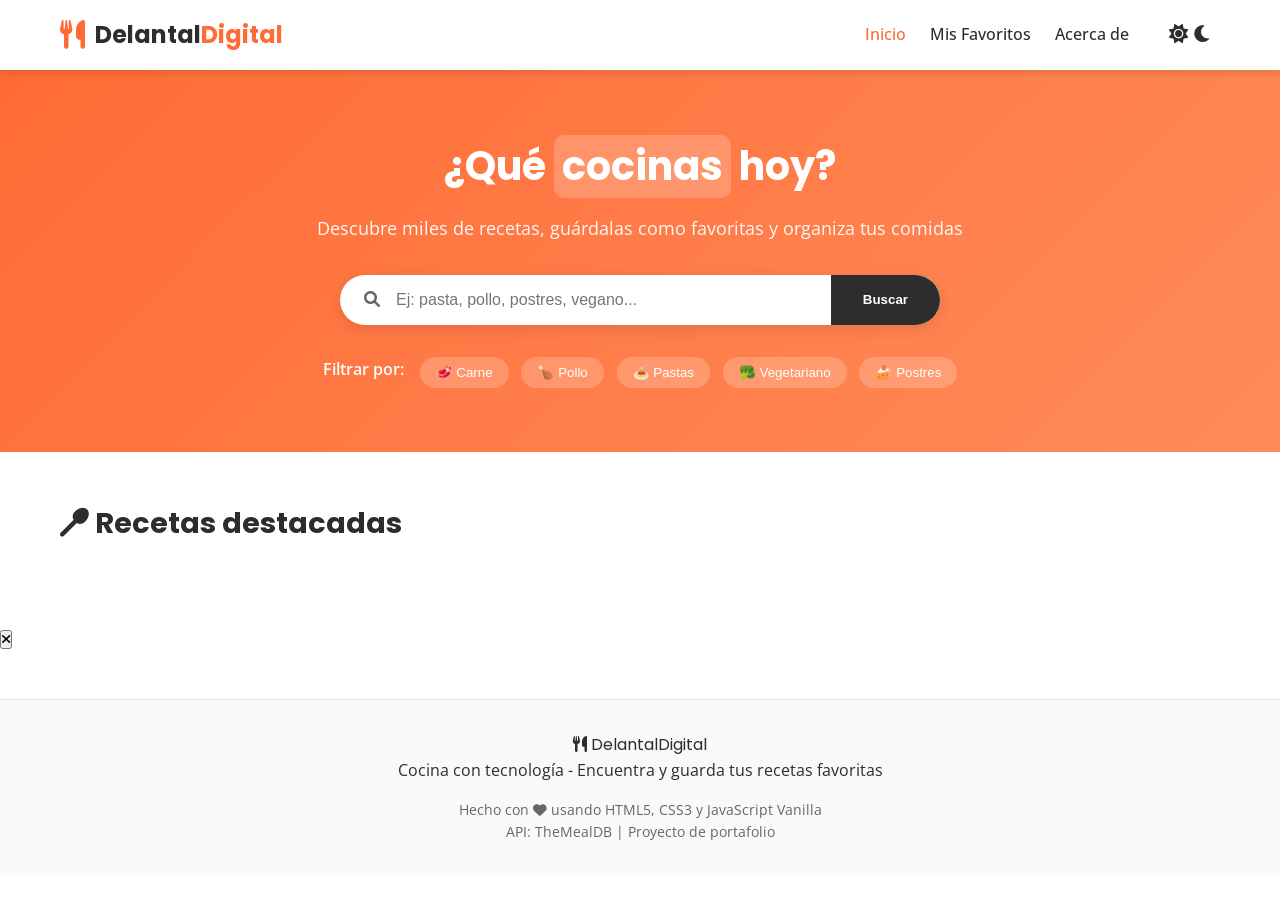
==== index.html @ 331c7328 "chore(estructura): inicializa proyecto Delantal Digital con estructura base" ====
<!DOCTYPE html>
<html lang="es">

<head>
    <meta charset="UTF-8">
    <meta name="viewport" content="width=device-width, initial-scale=1.0">
    <meta name="description" content="Delantal Digital - Busca, guarda y organiza tus recetas favoritas">
    <title>Delantal Digital | Cocina con tecnología</title>

    <!-- Google Fonts -->
    <link
        href="https://fonts.googleapis.com/css2?family=Poppins:wght@400;500;600;700&family=Open+Sans:wght@400;600&display=swap"
        rel="stylesheet">

    <!-- Font Awesome -->
    <link rel="stylesheet" href="https://cdnjs.cloudflare.com/ajax/libs/font-awesome/6.0.0/css/all.min.css">

    <!-- CSS -->
    <link rel="stylesheet" href="css/style.css">
    <link rel="stylesheet" href="css/components.css">
    <link rel="stylesheet" href="css/responsive.css">
    <link rel="stylesheet" href="css/dark-mode.css">
</head>

<body>
    <header class="header">
        <div class="container header__container">
            <div class="logo">
                <a href="index.html">
                    <i class="fas fa-utensils logo__icon"></i>
                    <span class="logo__text">Delantal<span class="logo__highlight">Digital</span></span>
                </a>
            </div>

            <button class="mobile-menu-btn" aria-label="Menú" aria-expanded="false">
                <i class="fas fa-bars"></i>
            </button>

            <nav class="navbar">
                <ul class="navbar__menu">
                    <li><a href="index.html" class="active">Inicio</a></li>
                    <li><a href="favorites.html">Mis Favoritos</a></li>
                    <li><a href="about.html">Acerca de</a></li>
                </ul>

                <button class="theme-toggle" aria-label="Cambiar tema">
                    <i class="fas fa-sun"></i>
                    <i class="fas fa-moon"></i>
                </button>
            </nav>
        </div>
    </header>

    <main class="main">
        <section class="hero">
            <div class="container hero__container">
                <h1 class="hero__title">¿Qué <span class="hero__highlight">cocinas</span> hoy?</h1>
                <p class="hero__subtitle">Descubre miles de recetas, guárdalas como favoritas y organiza tus comidas</p>

                <form class="search-form" id="searchForm">
                    <div class="search-form__group">
                        <i class="fas fa-search search-form__icon"></i>
                        <input type="text" id="searchInput" placeholder="Ej: pasta, pollo, postres, vegano..."
                            aria-label="Buscar recetas">
                        <button type="submit" class="search-form__btn">Buscar</button>
                    </div>
                </form>

                <div class="categories-filter">
                    <span class="categories-filter__label">Filtrar por:</span>
                    <div class="categories-filter__buttons" id="categoriesFilter">
                        <button data-category="Beef">🥩 Carne</button>
                        <button data-category="Chicken">🍗 Pollo</button>
                        <button data-category="Pasta">🍝 Pastas</button>
                        <button data-category="Vegetarian">🥦 Vegetariano</button>
                        <button data-category="Dessert">🍰 Postres</button>
                    </div>
                </div>
            </div>
        </section>

        <section class="recipes-section">
            <div class="container">
                <div class="section-header">
                    <h2 class="section-title">
                        <i class="fas fa-utensil-spoon"></i>
                        <span id="sectionTitle">Recetas destacadas</span>
                    </h2>
                    <p id="resultsCount" class="results-count"></p>
                </div>

                <div class="recipes-grid" id="recipesGrid">
                    <div class="skeleton-loader">
                        <div class="skeleton-card"></div>
                        <div class="skeleton-card"></div>
                        <div class="skeleton-card"></div>
                        <div class="skeleton-card"></div>
                    </div>
                </div>
            </div>
        </section>
    </main>

    <div class="modal" id="recipeModal" aria-hidden="true">
        <div class="modal__overlay"></div>
        <div class="modal__container">
            <button class="modal__close" aria-label="Cerrar">
                <i class="fas fa-times"></i>
            </button>
            <div class="modal__content" id="modalContent"></div>
        </div>
    </div>

    <footer class="footer">
        <div class="container footer__container">
            <div class="footer__info">
                <div class="logo logo--small">
                    <i class="fas fa-utensils"></i>
                    <span>Delantal<span>Digital</span></span>
                </div>
                <p>Cocina con tecnología - Encuentra y guarda tus recetas favoritas</p>
            </div>
            <div class="footer__tech">
                <p>Hecho con <i class="fas fa-heart"></i> usando HTML5, CSS3 y JavaScript Vanilla</p>
                <p>API: TheMealDB | Proyecto de portafolio</p>
            </div>
        </div>
    </footer>

    <script src="js/api.js"></script>
    <script src="js/favorites.js"></script>
    <script src="js/ui.js"></script>
    <script src="js/search.js"></script>
    <script src="js/theme.js"></script>
    <script src="js/app.js"></script>
</body>

</html>
---- css/style.css ----
/* RESET Y VARIABLES */
* {
    margin: 0;
    padding: 0;
    box-sizing: border-box;
}

/* Variables tema claro (default) */
:root {
    --bg-primary: #ffffff;
    --bg-secondary: #f9f9f9;
    --text-primary: #2d2d2d;
    --text-secondary: #666666;
    --accent: #ff6b35;
    --accent-hover: #e55a2b;
    --card-shadow: 0 4px 6px rgba(0, 0, 0, 0.1);
    --border-color: #e0e0e0;
}

/* Base */
body {
    font-family: 'Open Sans', sans-serif;
    background-color: var(--bg-primary);
    color: var(--text-primary);
    line-height: 1.6;
    transition: background-color 0.3s, color 0.3s;
}

h1, h2, h3, h4, .logo {
    font-family: 'Poppins', sans-serif;
}

.container {
    max-width: 1200px;
    margin: 0 auto;
    padding: 0 20px;
}

/* Header */
.header {
    background-color: var(--bg-primary);
    box-shadow: var(--card-shadow);
    position: sticky;
    top: 0;
    z-index: 1000;
}

.header__container {
    display: flex;
    justify-content: space-between;
    align-items: center;
    padding: 1rem 20px;
}

/* Logo */
.logo a {
    text-decoration: none;
    display: flex;
    align-items: center;
    gap: 10px;
}

.logo__icon {
    font-size: 1.8rem;
    color: var(--accent);
}

.logo__text {
    font-size: 1.5rem;
    font-weight: 700;
    color: var(--text-primary);
}

.logo__highlight {
    color: var(--accent);
}

/* Navegación */
.navbar {
    display: flex;
    align-items: center;
    gap: 2rem;
}

.navbar__menu {
    display: flex;
    list-style: none;
    gap: 1.5rem;
}

.navbar__menu a {
    text-decoration: none;
    color: var(--text-primary);
    font-weight: 500;
    transition: color 0.3s;
}

.navbar__menu a:hover,
.navbar__menu a.active {
    color: var(--accent);
}

/* Botón menú móvil (oculto en desktop) */
.mobile-menu-btn {
    display: none;
    background: none;
    border: none;
    font-size: 1.5rem;
    cursor: pointer;
    color: var(--text-primary);
}

/* Theme toggle */
.theme-toggle {
    background: none;
    border: none;
    font-size: 1.2rem;
    cursor: pointer;
    color: var(--text-primary);
    padding: 0.5rem;
    border-radius: 50%;
    transition: background-color 0.3s;
}

.theme-toggle:hover {
    background-color: var(--bg-secondary);
}

/* Hero */
.hero {
    background: linear-gradient(135deg, var(--accent) 0%, #ff8c5a 100%);
    padding: 4rem 0;
    text-align: center;
    color: white;
}

.hero__title {
    font-size: 2.5rem;
    margin-bottom: 1rem;
}

.hero__highlight {
    background-color: rgba(255, 255, 255, 0.2);
    padding: 0.2rem 0.5rem;
    border-radius: 10px;
}

.hero__subtitle {
    font-size: 1.1rem;
    margin-bottom: 2rem;
    opacity: 0.95;
}

/* Search form */
.search-form {
    max-width: 600px;
    margin: 0 auto 2rem;
}

.search-form__group {
    display: flex;
    background: white;
    border-radius: 50px;
    overflow: hidden;
    box-shadow: 0 4px 15px rgba(0, 0, 0, 0.1);
}

.search-form__icon {
    color: var(--text-secondary);
    padding: 1rem 0 1rem 1.5rem;
}

.search-form__group input {
    flex: 1;
    border: none;
    padding: 1rem;
    font-size: 1rem;
    outline: none;
}

.search-form__btn {
    background: var(--text-primary);
    color: white;
    border: none;
    padding: 0 2rem;
    cursor: pointer;
    font-weight: 600;
    transition: background 0.3s;
}

.search-form__btn:hover {
    background: #1a1a1a;
}

/* Categories */
.categories-filter {
    display: flex;
    justify-content: center;
    gap: 1rem;
    flex-wrap: wrap;
}

.categories-filter__label {
    font-weight: 600;
}

.categories-filter__buttons {
    display: flex;
    gap: 0.8rem;
    flex-wrap: wrap;
}

.categories-filter__buttons button {
    background: rgba(255, 255, 255, 0.2);
    border: none;
    padding: 0.5rem 1rem;
    border-radius: 25px;
    color: white;
    cursor: pointer;
    transition: all 0.3s;
}

.categories-filter__buttons button:hover {
    background: rgba(255, 255, 255, 0.4);
    transform: translateY(-2px);
}

/* Recipes section */
.recipes-section {
    padding: 3rem 0;
}

.section-header {
    display: flex;
    justify-content: space-between;
    align-items: center;
    margin-bottom: 2rem;
    flex-wrap: wrap;
}

.section-title {
    font-size: 1.8rem;
    color: var(--text-primary);
}

/* Grid de recetas */
.recipes-grid {
    display: grid;
    grid-template-columns: repeat(auto-fill, minmax(280px, 1fr));
    gap: 2rem;
}

/* Footer */
.footer {
    background-color: var(--bg-secondary);
    padding: 2rem 0;
    margin-top: 3rem;
    border-top: 1px solid var(--border-color);
}

.footer__container {
    text-align: center;
}

.footer__tech {
    margin-top: 1rem;
    font-size: 0.85rem;
    color: var(--text-secondary);
}
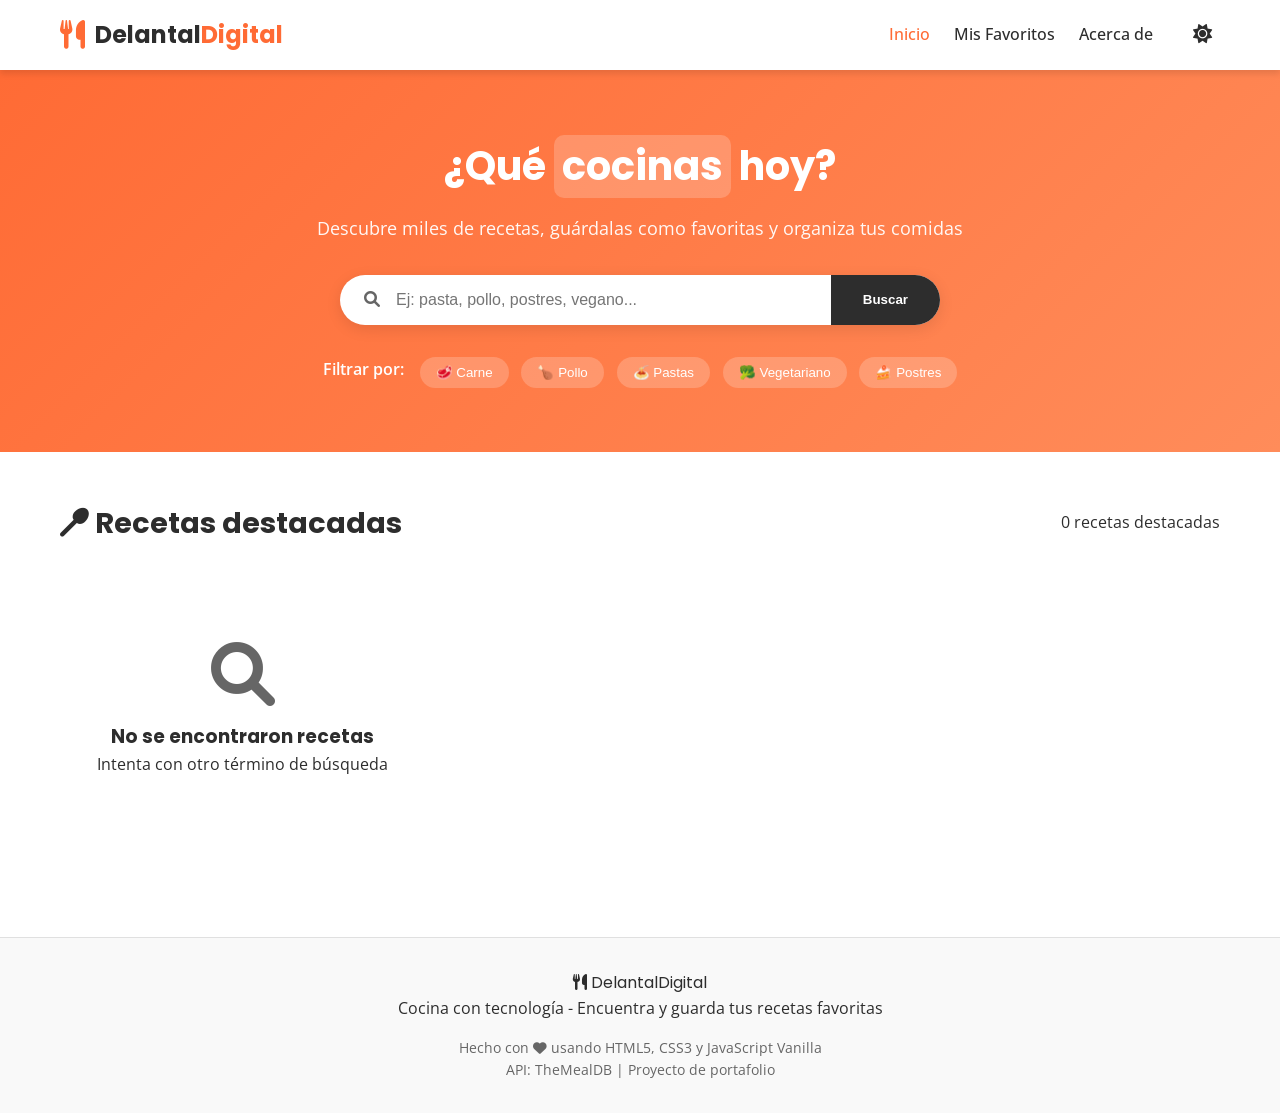
==== commit e759d00c: "feat(favoritos): mejora sistema de favoritos con página dedicada - Agrega página completa de favorit" ====
--- a/index.html
+++ b/index.html
@@ -4,7 +4,8 @@
 <head>
     <meta charset="UTF-8">
     <meta name="viewport" content="width=device-width, initial-scale=1.0">
-    <meta name="description" content="Delantal Digital - Busca, guarda y organiza tus recetas favoritas">
+    <meta name="description"
+        content="Delantal Digital - Busca, guarda y organiza tus recetas favoritas. Una web app responsive con buscador inteligente.">
     <title>Delantal Digital | Cocina con tecnología</title>
 
     <!-- Google Fonts -->
@@ -12,10 +13,10 @@
         href="https://fonts.googleapis.com/css2?family=Poppins:wght@400;500;600;700&family=Open+Sans:wght@400;600&display=swap"
         rel="stylesheet">
 
-    <!-- Font Awesome -->
+    <!-- Font Awesome (iconos) -->
     <link rel="stylesheet" href="https://cdnjs.cloudflare.com/ajax/libs/font-awesome/6.0.0/css/all.min.css">
 
-    <!-- CSS -->
+    <!-- CSS propio -->
     <link rel="stylesheet" href="css/style.css">
     <link rel="stylesheet" href="css/components.css">
     <link rel="stylesheet" href="css/responsive.css">
@@ -23,6 +24,7 @@
 </head>
 
 <body>
+    <!-- Header con navegación -->
     <header class="header">
         <div class="container header__container">
             <div class="logo">
@@ -39,7 +41,7 @@
             <nav class="navbar">
                 <ul class="navbar__menu">
                     <li><a href="index.html" class="active">Inicio</a></li>
-                    <li><a href="favorites.html">Mis Favoritos</a></li>
+                    <li><a href="favorites.html">Mis Favoritos<span class="favorites-badge" id="favoritesBadge"></span></a></li>
                     <li><a href="about.html">Acerca de</a></li>
                 </ul>
 
@@ -52,11 +54,13 @@
     </header>
 
     <main class="main">
+        <!-- Hero Section -->
         <section class="hero">
             <div class="container hero__container">
                 <h1 class="hero__title">¿Qué <span class="hero__highlight">cocinas</span> hoy?</h1>
                 <p class="hero__subtitle">Descubre miles de recetas, guárdalas como favoritas y organiza tus comidas</p>
 
+                <!-- Buscador principal -->
                 <form class="search-form" id="searchForm">
                     <div class="search-form__group">
                         <i class="fas fa-search search-form__icon"></i>
@@ -66,6 +70,7 @@
                     </div>
                 </form>
 
+                <!-- Filtros rápidos -->
                 <div class="categories-filter">
                     <span class="categories-filter__label">Filtrar por:</span>
                     <div class="categories-filter__buttons" id="categoriesFilter">
@@ -79,6 +84,7 @@
             </div>
         </section>
 
+        <!-- Sección de resultados -->
         <section class="recipes-section">
             <div class="container">
                 <div class="section-header">
@@ -89,7 +95,9 @@
                     <p id="resultsCount" class="results-count"></p>
                 </div>
 
+                <!-- Grid de recetas (se llena con JS) -->
                 <div class="recipes-grid" id="recipesGrid">
+                    <!-- Los cards se generan dinámicamente -->
                     <div class="skeleton-loader">
                         <div class="skeleton-card"></div>
                         <div class="skeleton-card"></div>
@@ -101,16 +109,20 @@
         </section>
     </main>
 
+    <!-- Modal de detalle de receta (oculto inicialmente) -->
     <div class="modal" id="recipeModal" aria-hidden="true">
         <div class="modal__overlay"></div>
         <div class="modal__container">
             <button class="modal__close" aria-label="Cerrar">
                 <i class="fas fa-times"></i>
             </button>
-            <div class="modal__content" id="modalContent"></div>
+            <div class="modal__content" id="modalContent">
+                <!-- Contenido dinámico de la receta -->
+            </div>
         </div>
     </div>
 
+    <!-- Footer -->
     <footer class="footer">
         <div class="container footer__container">
             <div class="footer__info">
@@ -127,6 +139,7 @@
         </div>
     </footer>
 
+    <!-- Scripts -->
     <script src="js/api.js"></script>
     <script src="js/favorites.js"></script>
     <script src="js/ui.js"></script>
--- a/css/components.css
+++ b/css/components.css
@@ -0,0 +1,327 @@
+/* Componentes adicionales */
+
+/* Recipe Card */
+.recipe-card {
+    background: white;
+    border-radius: 16px;
+    overflow: hidden;
+    box-shadow: var(--card-shadow);
+    transition: transform 0.3s, box-shadow 0.3s;
+}
+
+.recipe-card:hover {
+    transform: translateY(-5px);
+    box-shadow: 0 8px 20px rgba(0, 0, 0, 0.15);
+}
+
+.recipe-card__image {
+    position: relative;
+    height: 200px;
+    overflow: hidden;
+}
+
+.recipe-card__image img {
+    width: 100%;
+    height: 100%;
+    object-fit: cover;
+    transition: transform 0.3s;
+}
+
+.recipe-card:hover .recipe-card__image img {
+    transform: scale(1.05);
+}
+
+.favorite-btn {
+    position: absolute;
+    top: 10px;
+    right: 10px;
+    background: rgba(255, 255, 255, 0.9);
+    border: none;
+    width: 40px;
+    height: 40px;
+    border-radius: 50%;
+    cursor: pointer;
+    font-size: 1.2rem;
+    color: #ff6b35;
+    transition: all 0.3s;
+}
+
+.favorite-btn:hover {
+    transform: scale(1.1);
+    background: white;
+}
+
+.favorite-btn.favorited {
+    background: #ff6b35;
+    color: white;
+}
+
+.recipe-card__content {
+    padding: 1.5rem;
+}
+
+.recipe-card__title {
+    font-size: 1.2rem;
+    margin-bottom: 0.5rem;
+    color: var(--text-primary);
+}
+
+.recipe-card__meta {
+    display: flex;
+    gap: 1rem;
+    margin-bottom: 1rem;
+    font-size: 0.85rem;
+    color: var(--text-secondary);
+}
+
+/* Botones */
+.btn {
+    display: inline-flex;
+    align-items: center;
+    gap: 0.5rem;
+    padding: 0.75rem 1.5rem;
+    border-radius: 8px;
+    font-weight: 600;
+    cursor: pointer;
+    transition: all 0.3s;
+    border: none;
+    font-size: 0.9rem;
+}
+
+.btn-primary {
+    background: var(--accent);
+    color: white;
+}
+
+.btn-primary:hover {
+    background: var(--accent-hover);
+    transform: translateY(-2px);
+}
+
+.btn-outline {
+    background: transparent;
+    border: 2px solid var(--accent);
+    color: var(--accent);
+}
+
+.btn-outline:hover {
+    background: var(--accent);
+    color: white;
+}
+
+/* Modal */
+.modal {
+    display: none;
+    position: fixed;
+    top: 0;
+    left: 0;
+    width: 100%;
+    height: 100%;
+    z-index: 2000;
+}
+
+.modal.active {
+    display: block;
+}
+
+.modal__overlay {
+    position: absolute;
+    top: 0;
+    left: 0;
+    width: 100%;
+    height: 100%;
+    background: rgba(0, 0, 0, 0.7);
+}
+
+.modal__container {
+    position: relative;
+    width: 90%;
+    max-width: 800px;
+    max-height: 90vh;
+    margin: 2rem auto;
+    background: white;
+    border-radius: 16px;
+    overflow-y: auto;
+    z-index: 2001;
+}
+
+.modal__close {
+    position: sticky;
+    top: 10px;
+    right: 10px;
+    float: right;
+    background: var(--accent);
+    border: none;
+    width: 40px;
+    height: 40px;
+    border-radius: 50%;
+    cursor: pointer;
+    color: white;
+    font-size: 1.2rem;
+    z-index: 2002;
+    margin: 10px;
+}
+
+.modal__content {
+    padding: 2rem;
+    clear: both;
+}
+
+/* Modal Recipe */
+.modal-recipe__header {
+    text-align: center;
+    margin-bottom: 2rem;
+}
+
+.modal-recipe__header img {
+    width: 200px;
+    height: 200px;
+    object-fit: cover;
+    border-radius: 50%;
+    margin-bottom: 1rem;
+}
+
+.badge {
+    display: inline-block;
+    padding: 0.25rem 0.75rem;
+    background: rgba(255, 107, 53, 0.1);
+    border-radius: 20px;
+    font-size: 0.85rem;
+    margin: 0.25rem;
+}
+
+.ingredients-list {
+    list-style: none;
+    padding: 0;
+}
+
+.ingredients-list li {
+    display: flex;
+    justify-content: space-between;
+    padding: 0.5rem 0;
+    border-bottom: 1px solid var(--border-color);
+}
+
+/* Skeleton Loader */
+.skeleton-loader {
+    display: grid;
+    grid-template-columns: repeat(auto-fill, minmax(280px, 1fr));
+    gap: 2rem;
+}
+
+.skeleton-card {
+    background: var(--bg-secondary);
+    border-radius: 16px;
+    overflow: hidden;
+}
+
+.skeleton-image {
+    height: 200px;
+    background: linear-gradient(90deg, #e0e0e0 25%, #f0f0f0 50%, #e0e0e0 75%);
+    background-size: 200% 100%;
+    animation: loading 1.5s infinite;
+}
+
+.skeleton-title {
+    height: 20px;
+    margin: 1rem;
+    background: linear-gradient(90deg, #e0e0e0 25%, #f0f0f0 50%, #e0e0e0 75%);
+    background-size: 200% 100%;
+    animation: loading 1.5s infinite;
+    border-radius: 4px;
+}
+
+.skeleton-text {
+    height: 60px;
+    margin: 1rem;
+    background: linear-gradient(90deg, #e0e0e0 25%, #f0f0f0 50%, #e0e0e0 75%);
+    background-size: 200% 100%;
+    animation: loading 1.5s infinite;
+    border-radius: 4px;
+}
+
+@keyframes loading {
+    0% { background-position: 200% 0; }
+    100% { background-position: -200% 0; }
+}
+
+/* Empty State */
+.empty-state {
+    text-align: center;
+    padding: 4rem 2rem;
+}
+
+.empty-state i {
+    font-size: 4rem;
+    color: var(--text-secondary);
+    margin-bottom: 1rem;
+}
+
+/* Toast Notification */
+.toast-notification {
+    position: fixed;
+    bottom: 30px;
+    right: 30px;
+    background: var(--accent);
+    color: white;
+    padding: 0.75rem 1.5rem;
+    border-radius: 8px;
+    z-index: 3000;
+    opacity: 0;
+    transform: translateY(20px);
+    transition: all 0.3s;
+}
+
+.toast-notification.show {
+    opacity: 1;
+    transform: translateY(0);
+}
+
+/* Favoritos específicos */
+.favorite-card {
+    position: relative;
+}
+
+.remove-favorite-btn {
+    position: absolute;
+    top: 10px;
+    right: 10px;
+    background: rgba(220, 53, 69, 0.9);
+    border: none;
+    width: 40px;
+    height: 40px;
+    border-radius: 50%;
+    cursor: pointer;
+    font-size: 1rem;
+    color: white;
+    transition: all 0.3s;
+    z-index: 10;
+}
+
+.remove-favorite-btn:hover {
+    background: #dc3545;
+    transform: scale(1.1);
+}
+
+.favorite-date {
+    margin: 0.5rem 0;
+    font-size: 0.75rem;
+    color: var(--text-secondary);
+    display: flex;
+    align-items: center;
+    gap: 0.25rem;
+}
+
+.recipe-card__buttons {
+    margin-top: 1rem;
+}
+
+.favorites-badge {
+    background-color: var(--accent);
+    color: white;
+    border-radius: 50%;
+    padding: 0.2rem 0.5rem;
+    font-size: 0.7rem;
+    margin-left: 0.5rem;
+    display: none;
+}
--- a/css/dark-mode.css
+++ b/css/dark-mode.css
@@ -0,0 +1,27 @@
+/* Modo oscuro */
+body.dark-mode {
+    --bg-primary: #1a1a2e;
+    --bg-secondary: #16213e;
+    --text-primary: #eeeeee;
+    --text-secondary: #b8b8b8;
+    --card-shadow: 0 4px 6px rgba(0, 0, 0, 0.3);
+    --border-color: #2a2a4a;
+}
+
+body.dark-mode .recipe-card {
+    background: var(--bg-secondary);
+}
+
+body.dark-mode .search-form__group input {
+    background: var(--bg-secondary);
+    color: var(--text-primary);
+}
+
+body.dark-mode .modal__container {
+    background: var(--bg-primary);
+}
+
+body.dark-mode .badge {
+    background: rgba(255, 107, 53, 0.2);
+    color: var(--accent);
+}
